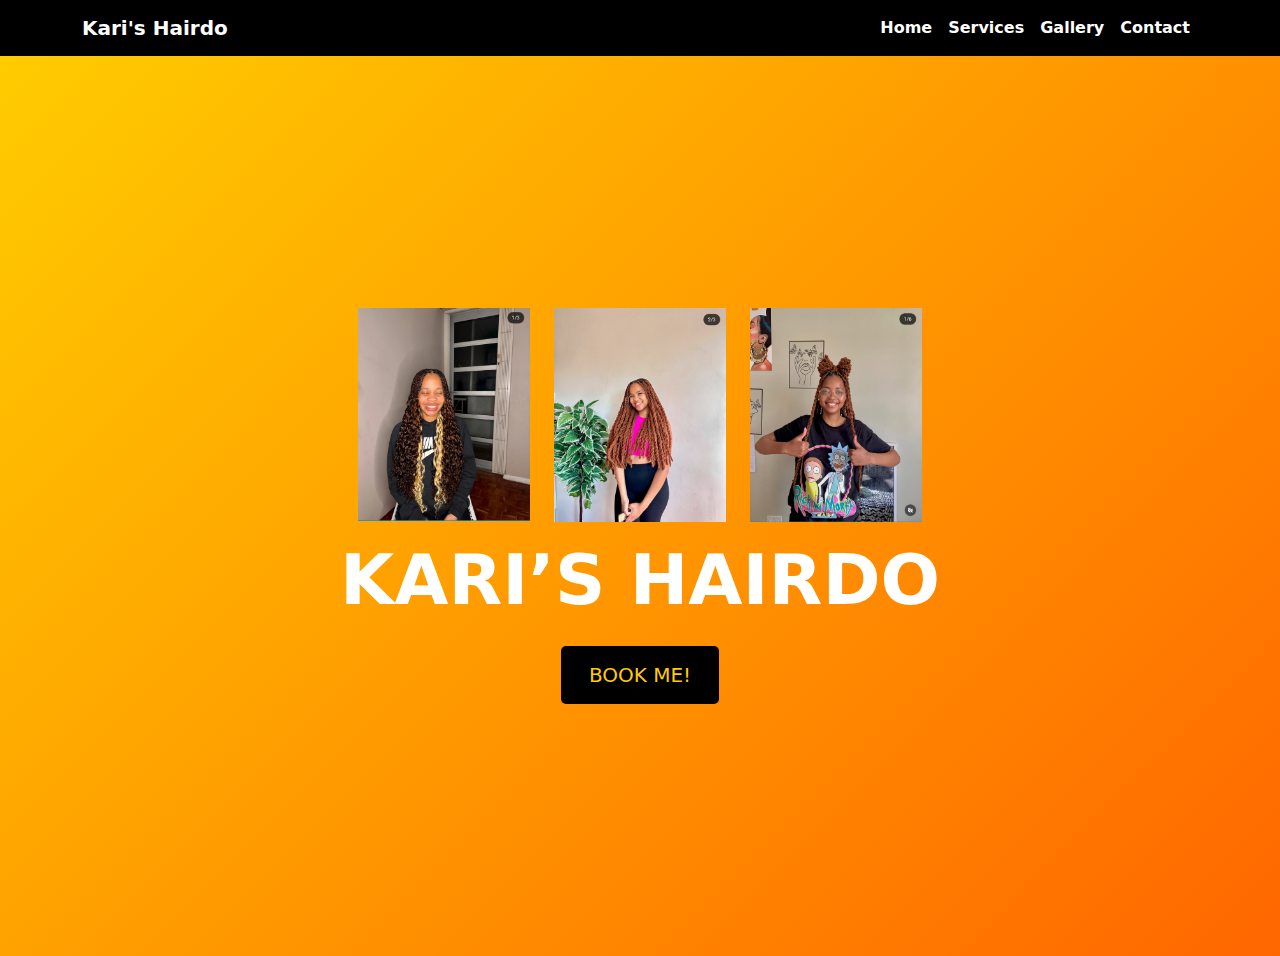
==== test.html @ 06b0147e "Add files via upload" ====
<!DOCTYPE html>
<html lang="en">
<head>
    <meta charset="UTF-8">
    <meta name="viewport" content="width=device-width, initial-scale=1.0">
    <title>Kari's Hairdo</title>
    <!-- Bootstrap 5 CSS -->
    <link href="https://cdn.jsdelivr.net/npm/bootstrap@5.3.0/dist/css/bootstrap.min.css" rel="stylesheet">
    <style>
        /* HEADER STYLING */
        .navbar {
            background: #000;
        }

        .navbar-brand, .nav-link {
            color: white !important;
            font-weight: bold;
        }

        .navbar-toggler {
            border: none;
        }

        /* HERO SECTION */
        .hero {
            background: linear-gradient(135deg, #ffcc00, #ff6600);
            color: white;
            text-align: center;
            padding: 15vh 5%;
        }

        /* FLOATING IMAGES */
        .floating-images img {
            width: 100px;
            height: 100px;
            border-radius: 80%;
            animation: float 3s infinite alternate;
        }

        @keyframes float {
            0% { transform: translateY(0); }
            100% { transform: translateY(-10px); }
        }

        /* CTA BUTTON */
        .cta {
            display: inline-block;
            padding: 14px 28px;
            font-size: 20px;
            background: #000;
            color: #ffcc00;
            text-decoration: none;
            border-radius: 5px;
            transition: background 0.3s;
        }

        .cta:hover {
            background: #222;
        }

        /* DESKTOP STYLING */
        @media (min-width: 992px) {
            .hero h1 {
                font-size: 70px;
            }

            .floating-images img {
                width: 180px;
                height: 180px;
            }
        }
    </style>
</head>
<body>

    <!-- NAVBAR -->
    <nav class="navbar navbar-expand-lg">
        <div class="container">
            <a class="navbar-brand" href="#">Kari's Hairdo</a>
            <button class="navbar-toggler" type="button" data-bs-toggle="collapse" data-bs-target="#navbarNav">
                <span class="navbar-toggler-icon"></span>
            </button>
            <div class="collapse navbar-collapse justify-content-end" id="navbarNav">
                <ul class="navbar-nav">
                    <li class="nav-item"><a class="nav-link" href="#">Home</a></li>
                    <li class="nav-item"><a class="nav-link" href="#">Services</a></li>
                    <li class="nav-item"><a class="nav-link" href="#">Gallery</a></li>
                    <li class="nav-item"><a class="nav-link" href="#">Contact</a></li>
                </ul>
            </div>
        </div>
    </nav>

    <!-- HERO SECTION -->
    <div class="container-fluid hero d-flex flex-column align-items-center justify-content-center min-vh-100">
        <div class="row justify-content-center mb-3">
            <div class="col-4 col-lg-2">
                <img src="/images/pic1.jpg" class="img-fluid" alt="Sample Image 1">
            </div>
            <div class="col-4 col-lg-2">
                <img src="/images/pic2.jpg" class="img-fluid" alt="Sample Image 2">
            </div>
            <div class="col-4 col-lg-2">
                <img src="/images/pic3.jpg" class="img-fluid" alt="Sample Image 3">
            </div>
        </div>
        <h1 class="fw-bold display-4 display-lg-1">KARI’S HAIRDO</h1>
        <a href="#" class="cta mt-3">BOOK ME!</a>
    </div>

    <!-- Bootstrap JS -->
    <script src="https://cdn.jsdelivr.net/npm/bootstrap@5.3.0/dist/js/bootstrap.bundle.min.js"></script>

</body>
</html>
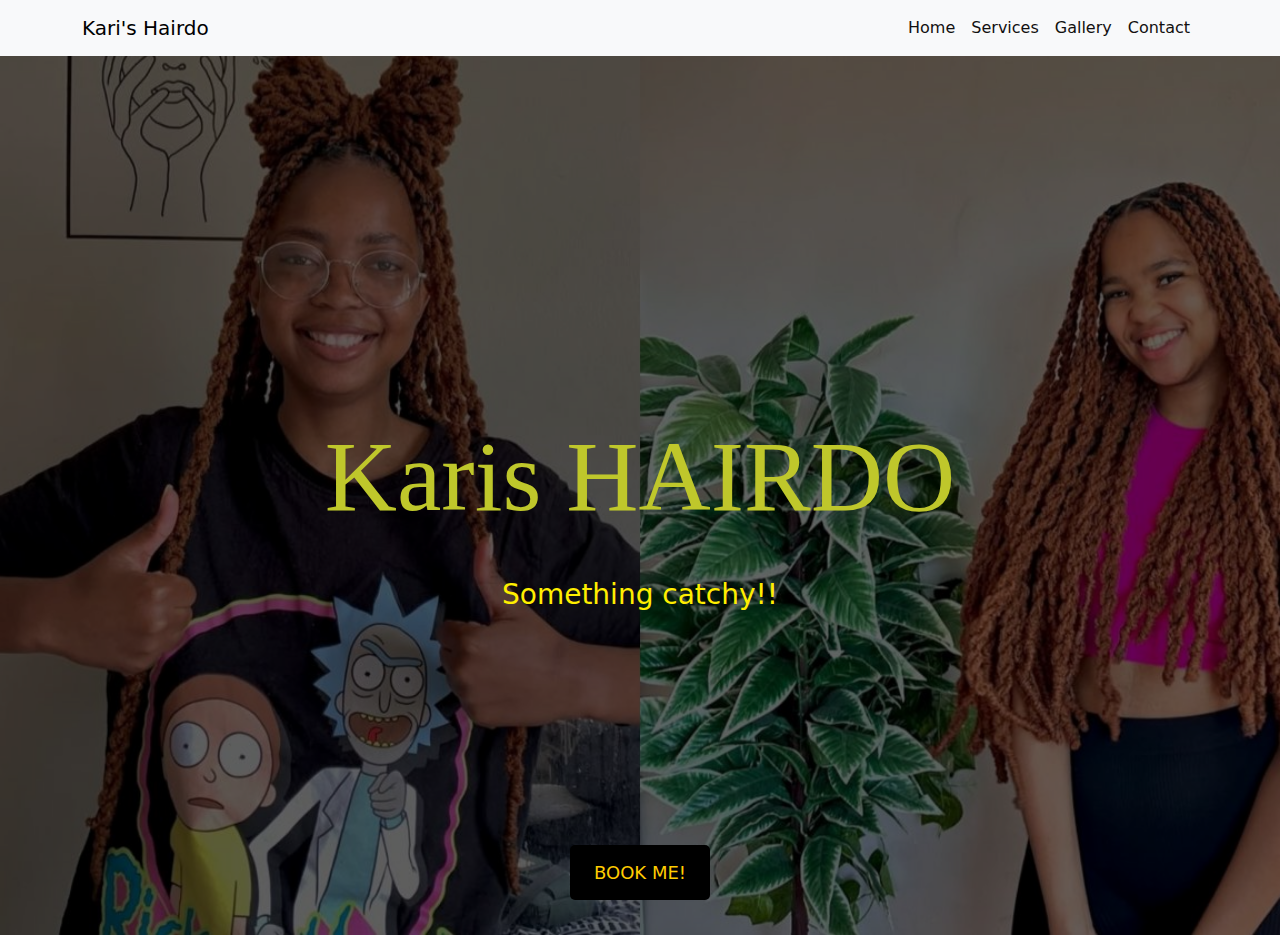
==== commit 3a2ac0aa: "Add files via upload" ====
--- a/test.html
+++ b/test.html
@@ -1,115 +1,41 @@
 <!DOCTYPE html>
 <html lang="en">
-<head>
-    <meta charset="UTF-8">
-    <meta name="viewport" content="width=device-width, initial-scale=1.0">
-    <title>Kari's Hairdo</title>
-    <!-- Bootstrap 5 CSS -->
-    <link href="https://cdn.jsdelivr.net/npm/bootstrap@5.3.0/dist/css/bootstrap.min.css" rel="stylesheet">
-    <style>
-        /* HEADER STYLING */
-        .navbar {
-            background: #000;
-        }
+    <head>
+        <meta charset="UTF-8">
+        <meta name="viewport" content="width=device-width, initial-scale=1.0">
+        <!-- Bootstrap 5 CSS -->
+        <link href="https://cdn.jsdelivr.net/npm/bootstrap@5.3.0/dist/css/bootstrap.min.css" rel="stylesheet" />
+        <!-- Font Awesome -->
+        <link rel="stylesheet" href="https://cdnjs.cloudflare.com/ajax/libs/font-awesome/6.0.0-beta3/css/all.min.css" />
+        <link rel="stylesheet" href="test.css">
+        <title>Document</title>
+    </head>
+        <!-- NAVBAR -->
+        <nav class="navbar navbar-expand-lg bg-light fixed-top">
+            <div class="container">
+                <a class="navbar-brand" href="#">Kari's Hairdo</a>
+                <button class="navbar-toggler" type="button" data-bs-toggle="collapse" data-bs-target="#navbarNav">
+                    <span class="navbar-toggler-icon"></span>
+                </button>
+                <div class="collapse navbar-collapse justify-content-end" id="navbarNav">
+                    <ul class="navbar-nav">
+                        <li class="nav-item"><a class="nav-link" href="#">Home</a></li>
+                        <li class="nav-item"><a class="nav-link" href="#">Services</a></li>
+                        <li class="nav-item"><a class="nav-link" href="#">Gallery</a></li>
+                        <li class="nav-item"><a class="nav-link" href="#">Contact</a></li>
+                    </ul>
+                </div>
+            </div>
+        </nav>
+        <div class="hero">
+            <h1>Karis HAIRDO</h1>
+            <h3 class="h3">Something catchy!!</h2>
+            <!--<img src="images/mix22.jpg" class="img-fluid mx-auto d-block imgC">-->
+            <a href="#" class="cta">BOOK ME!</a>
+        </div>
+        <script src="https://cdn.jsdelivr.net/npm/bootstrap@5.3.0/dist/js/bootstrap.bundle.min.js"></script>
 
-        .navbar-brand, .nav-link {
-            color: white !important;
-            font-weight: bold;
-        }
-
-        .navbar-toggler {
-            border: none;
-        }
-
-        /* HERO SECTION */
-        .hero {
-            background: linear-gradient(135deg, #ffcc00, #ff6600);
-            color: white;
-            text-align: center;
-            padding: 15vh 5%;
-        }
-
-        /* FLOATING IMAGES */
-        .floating-images img {
-            width: 100px;
-            height: 100px;
-            border-radius: 80%;
-            animation: float 3s infinite alternate;
-        }
-
-        @keyframes float {
-            0% { transform: translateY(0); }
-            100% { transform: translateY(-10px); }
-        }
-
-        /* CTA BUTTON */
-        .cta {
-            display: inline-block;
-            padding: 14px 28px;
-            font-size: 20px;
-            background: #000;
-            color: #ffcc00;
-            text-decoration: none;
-            border-radius: 5px;
-            transition: background 0.3s;
-        }
-
-        .cta:hover {
-            background: #222;
-        }
-
-        /* DESKTOP STYLING */
-        @media (min-width: 992px) {
-            .hero h1 {
-                font-size: 70px;
-            }
-
-            .floating-images img {
-                width: 180px;
-                height: 180px;
-            }
-        }
-    </style>
-</head>
 <body>
-
-    <!-- NAVBAR -->
-    <nav class="navbar navbar-expand-lg">
-        <div class="container">
-            <a class="navbar-brand" href="#">Kari's Hairdo</a>
-            <button class="navbar-toggler" type="button" data-bs-toggle="collapse" data-bs-target="#navbarNav">
-                <span class="navbar-toggler-icon"></span>
-            </button>
-            <div class="collapse navbar-collapse justify-content-end" id="navbarNav">
-                <ul class="navbar-nav">
-                    <li class="nav-item"><a class="nav-link" href="#">Home</a></li>
-                    <li class="nav-item"><a class="nav-link" href="#">Services</a></li>
-                    <li class="nav-item"><a class="nav-link" href="#">Gallery</a></li>
-                    <li class="nav-item"><a class="nav-link" href="#">Contact</a></li>
-                </ul>
-            </div>
-        </div>
-    </nav>
-
-    <!-- HERO SECTION -->
-    <div class="container-fluid hero d-flex flex-column align-items-center justify-content-center min-vh-100">
-        <div class="row justify-content-center mb-3">
-            <div class="col-4 col-lg-2">
-                <img src="/images/pic1.jpg" class="img-fluid" alt="Sample Image 1">
-            </div>
-            <div class="col-4 col-lg-2">
-                <img src="/images/pic2.jpg" class="img-fluid" alt="Sample Image 2">
-            </div>
-            <div class="col-4 col-lg-2">
-                <img src="/images/pic3.jpg" class="img-fluid" alt="Sample Image 3">
-            </div>
-        </div>
-        <h1 class="fw-bold display-4 display-lg-1">KARI’S HAIRDO</h1>
-        <a href="#" class="cta mt-3">BOOK ME!</a>
-    </div>
-
-    <!-- Bootstrap JS -->
-    <script src="https://cdn.jsdelivr.net/npm/bootstrap@5.3.0/dist/js/bootstrap.bundle.min.js"></script>
-
+    
 </body>
-</html>
+</html>--- a/test.css
+++ b/test.css
@@ -0,0 +1,119 @@
+        /* Custom Styles */
+        body{
+            background-color: #222;
+        }
+        .navbar {
+            background-color: #000; /* Black navbar */
+            margin-bottom: 0;
+        }
+        
+        .navbar-brand img {
+            width: 40px;
+            height: 40px;
+        }
+
+        .navbar-nav .nav-link {
+            color: rgb(18, 16, 16);
+        }
+
+        .navbar-nav .nav-link:hover {
+            color: #ffcc00;
+        }
+
+        .hero {
+            background-image: url("images/mix222.jpg");
+            background-size: cover;
+            background-position: center;
+            background-repeat: no-repeat;
+            position: relative;
+            display: flex;
+            background-color: #000;
+            text-align: center;
+            padding: 100px 20px;
+            /*background: linear-gradient(135deg, #ffcc00, #ff6600);*/
+            color: white;
+            height: 100vh;
+            overflow: hidden;
+            flex-direction: column;
+            align-items: center;  /* Centers content horizontally */
+            justify-content: center;  
+            margin-top: 35px;
+        }
+        /*for mobile phones, reduce the scale of the picture*/
+        @media (max-width: 768px) {
+            .hero {
+                height: 30vh;  /* Reduce height for mobile */
+                background-size: contain;  /* Adjust how the image fits */
+                font-size: 1.5rem;
+                padding: 50px 20px;
+            }
+            .hero h3{
+                font-size: medium;
+            }
+        }
+        .hero h1 {
+            position: absolute;
+            font-size: clamp(40px, 10vw, 100px);  /* Adjust dynamically */
+            margin-bottom: 16px;
+            z-index: 2;
+            width: 100%;
+            padding: 20px;
+        }
+        .hero h3{
+            position:absolute;
+            color:rgb(255, 238, 0);
+            bottom: 35%;
+            padding-top: 55px;
+        }
+        .hero::before {
+            content: "";
+            position: absolute;
+            top: 0;
+            left: 0;
+            width: 100%;
+            height: 100%;
+            background: rgba(0, 0, 0, 0.6);
+        }
+
+       /* .floating-images {
+            display: flex;
+            justify-content: center;
+            gap: 10px;
+            margin-bottom: 16px;
+        }*/
+
+        /*.floating-images img {
+            width: 80px;
+            height: 80px;
+            border-radius: 50%;
+            animation: float 3s infinite alternate;
+        }*/
+
+        /*@keyframes float {
+            0% { transform: translateY(0); }
+            100% { transform: translateY(-10px); }
+        }*/
+        h1{
+            font-family: "Times New Roman", Times, serif;
+            font-size: large;
+            color: #bfc72b;
+        }
+
+        .cta {
+            position: absolute;
+            display: inline-block;
+            padding: 14px 24px;
+            background: #000;
+            color: #ffcc00;
+            font-size: 18px;
+            text-decoration: none;
+            border-radius: 5px;
+            transition: background 0.3s;
+            bottom: 20px;
+            justify-content: center;
+            margin-bottom: 15px;
+        }
+
+        .cta:hover {
+            background: #222;
+        }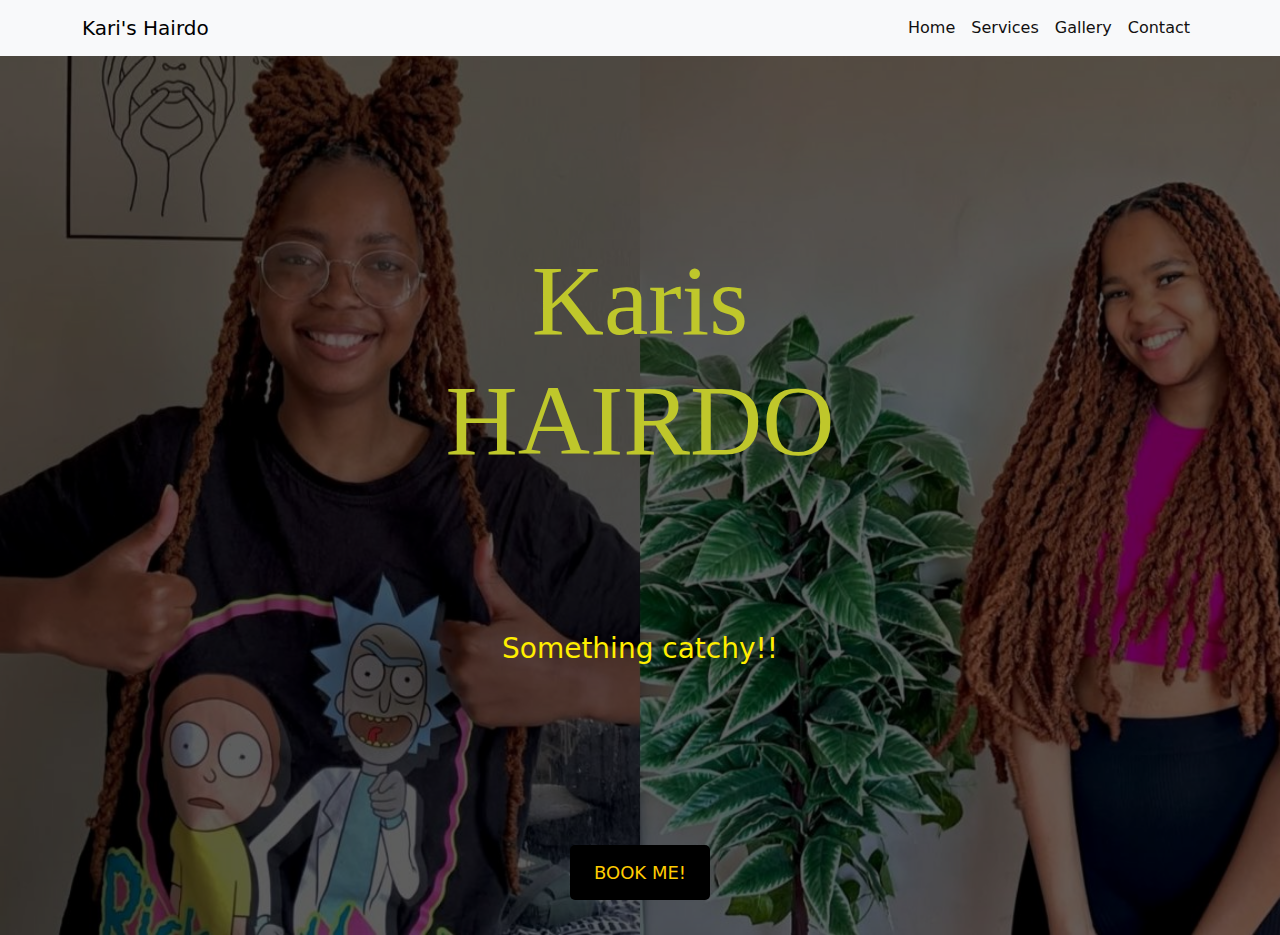
==== commit 59f16a49: "Update test.html" ====
--- a/test.html
+++ b/test.html
@@ -28,7 +28,7 @@
             </div>
         </nav>
         <div class="hero">
-            <h1>Karis HAIRDO</h1>
+            <h1>Karis<br> HAIRDO</h1>
             <h3 class="h3">Something catchy!!</h2>
             <!--<img src="images/mix22.jpg" class="img-fluid mx-auto d-block imgC">-->
             <a href="#" class="cta">BOOK ME!</a>
@@ -38,4 +38,4 @@
 <body>
     
 </body>
-</html>+</html>
--- a/test.css
+++ b/test.css
@@ -44,26 +44,42 @@
             .hero {
                 height: 30vh;  /* Reduce height for mobile */
                 background-size: contain;  /* Adjust how the image fits */
-                font-size: 1.5rem;
                 padding: 50px 20px;
             }
+            .hero h1{
+                font-size: clamp(24px, 6vw, 50px)!important;
+                padding-bottom: 1rem;
+                transform: translateY(-50%);
+
+            }
             .hero h3{
-                font-size: medium;
+                font-size: 1.2rem;
+                padding-top: 1rem;
+                top: 40%;
+            }
+        }
+        /* 📌 Special Fix for Landscape Mode */
+        @media (max-width: 1024px) and (max-height: 500px) {
+            .hero h1 {
+                top: 35%; /* Moves text higher */
+                font-size: 5vw; /* Adjusts size dynamically */
+            }
+            .hero h3 {
+                bottom: 20%; /* Moves text lower */
+                font-size: 1rem;
             }
         }
         .hero h1 {
             position: absolute;
             font-size: clamp(40px, 10vw, 100px);  /* Adjust dynamically */
-            margin-bottom: 16px;
             z-index: 2;
             width: 100%;
-            padding: 20px;
+            transform: translateY(-50%); /* Ensures centering */
         }
         .hero h3{
             position:absolute;
             color:rgb(255, 238, 0);
-            bottom: 35%;
-            padding-top: 55px;
+            bottom: 29%;
         }
         .hero::before {
             content: "";
@@ -94,8 +110,8 @@
             100% { transform: translateY(-10px); }
         }*/
         h1{
-            font-family: "Times New Roman", Times, serif;
-            font-size: large;
+            font-family: 'Sofia', cursive;
+            font-size: medium;
             color: #bfc72b;
         }
 
@@ -116,4 +132,7 @@
 
         .cta:hover {
             background: #222;
+        }
+        .moveUp{
+            bottom: 200xp;
         }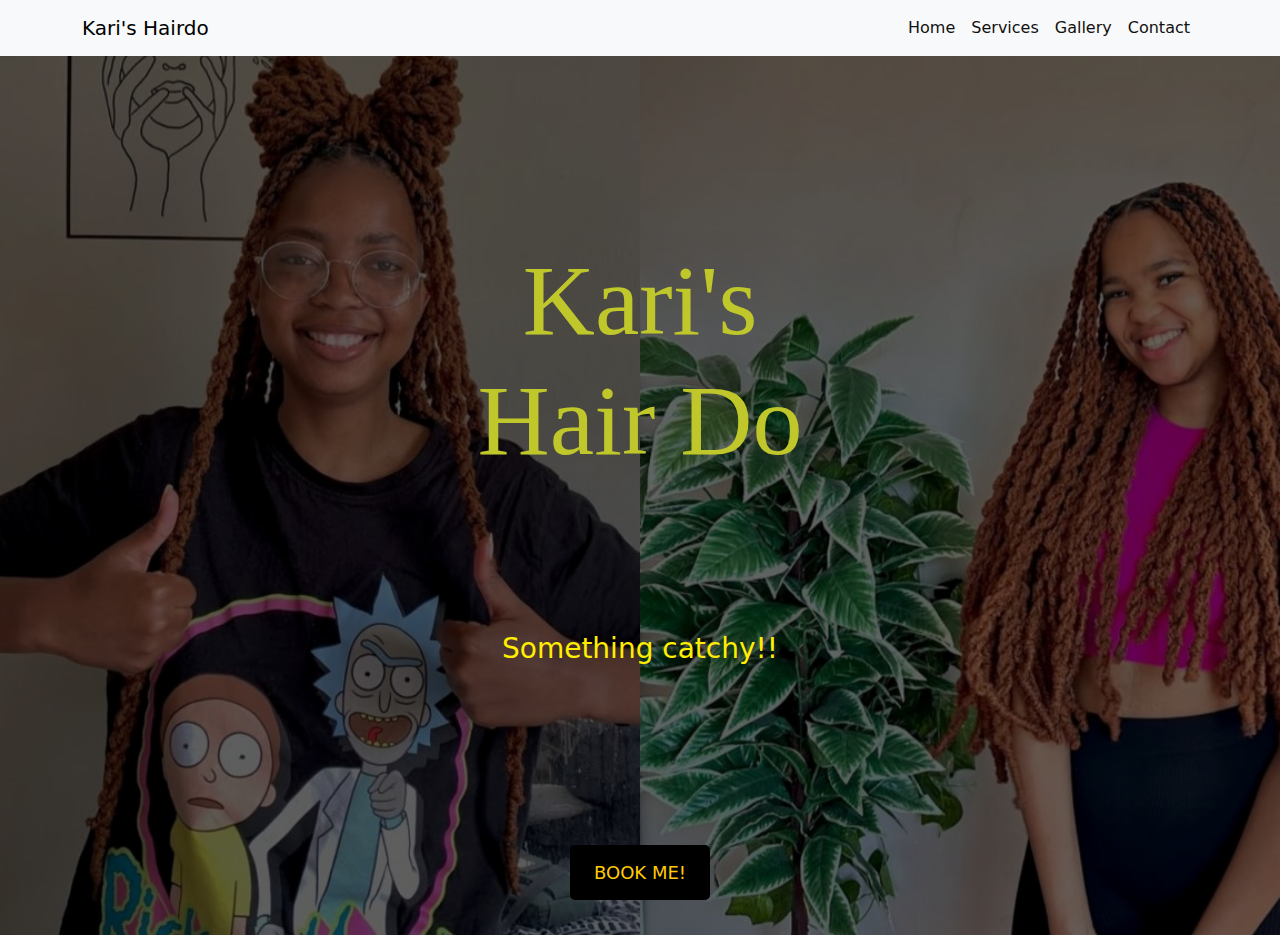
==== commit 1e7fddf1: "Update test.html" ====
--- a/test.html
+++ b/test.html
@@ -28,7 +28,7 @@
             </div>
         </nav>
         <div class="hero">
-            <h1>Karis<br> HAIRDO</h1>
+            <h1>Kari's<br> Hair Do</h1>
             <h3 class="h3">Something catchy!!</h2>
             <!--<img src="images/mix22.jpg" class="img-fluid mx-auto d-block imgC">-->
             <a href="#" class="cta">BOOK ME!</a>
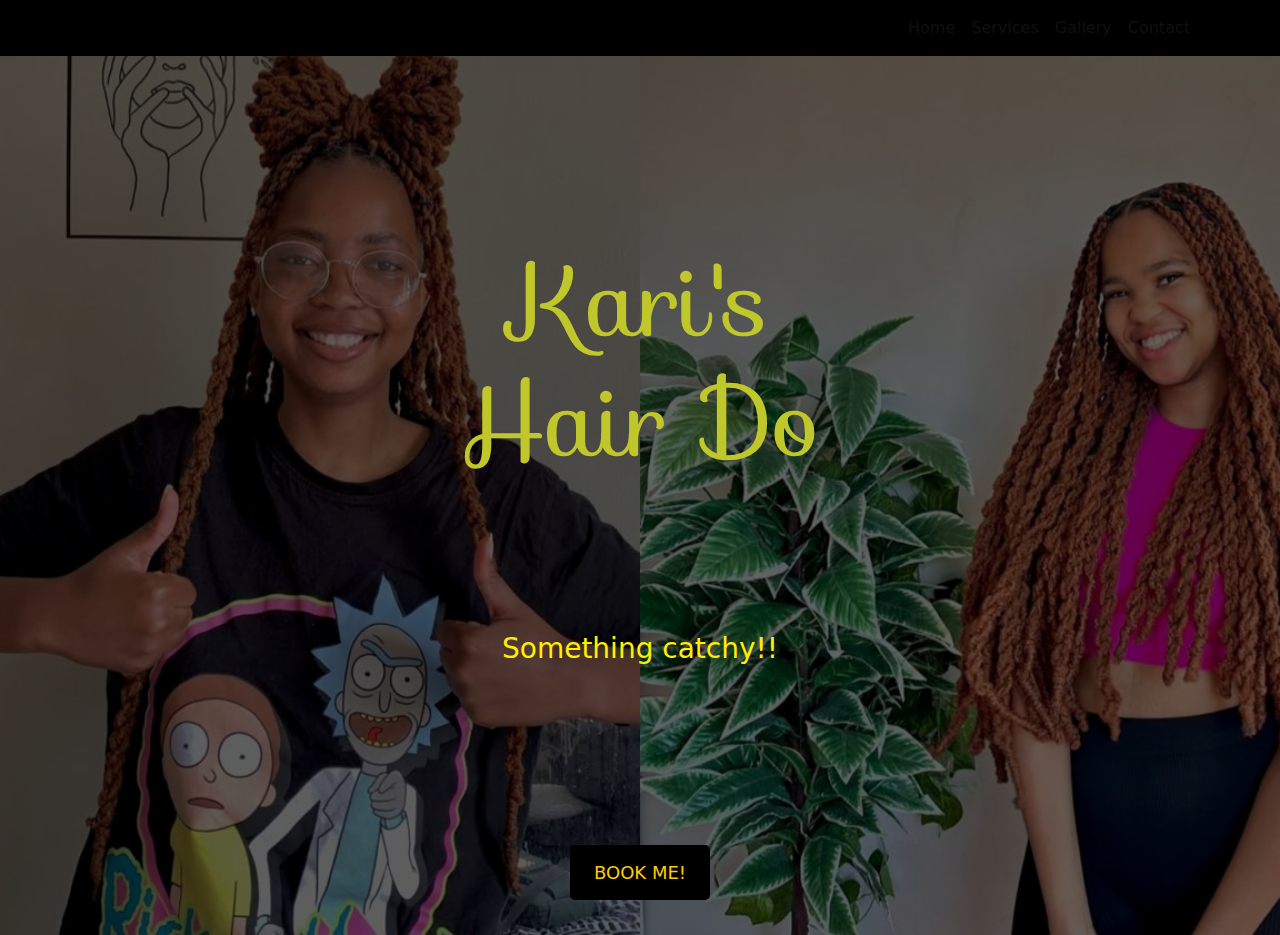
==== commit af8da70d: "Add files via upload" ====
--- a/test.html
+++ b/test.html
@@ -9,11 +9,13 @@
         <link rel="stylesheet" href="https://cdnjs.cloudflare.com/ajax/libs/font-awesome/6.0.0-beta3/css/all.min.css" />
         <link rel="stylesheet" href="test.css">
         <title>Document</title>
+        <link rel="stylesheet" href="https://fonts.googleapis.com/css?family=Sofia"
+
     </head>
         <!-- NAVBAR -->
-        <nav class="navbar navbar-expand-lg bg-light fixed-top">
+        <nav class="navbar navbar-expand-lg fixed-top">
             <div class="container">
-                <a class="navbar-brand" href="#">Kari's Hairdo</a>
+                <a class="navbar-brand" href="#">Kari's Hair Do</a>
                 <button class="navbar-toggler" type="button" data-bs-toggle="collapse" data-bs-target="#navbarNav">
                     <span class="navbar-toggler-icon"></span>
                 </button>
@@ -38,4 +40,4 @@
 <body>
     
 </body>
-</html>
+</html>--- a/test.css
+++ b/test.css
@@ -47,7 +47,7 @@
                 padding: 50px 20px;
             }
             .hero h1{
-                font-size: clamp(24px, 6vw, 50px)!important;
+                font-size: clamp(30px, 8vw, 60px)!important;
                 padding-bottom: 1rem;
                 transform: translateY(-50%);
 
@@ -135,4 +135,4 @@
         }
         .moveUp{
             bottom: 200xp;
-        }+        }
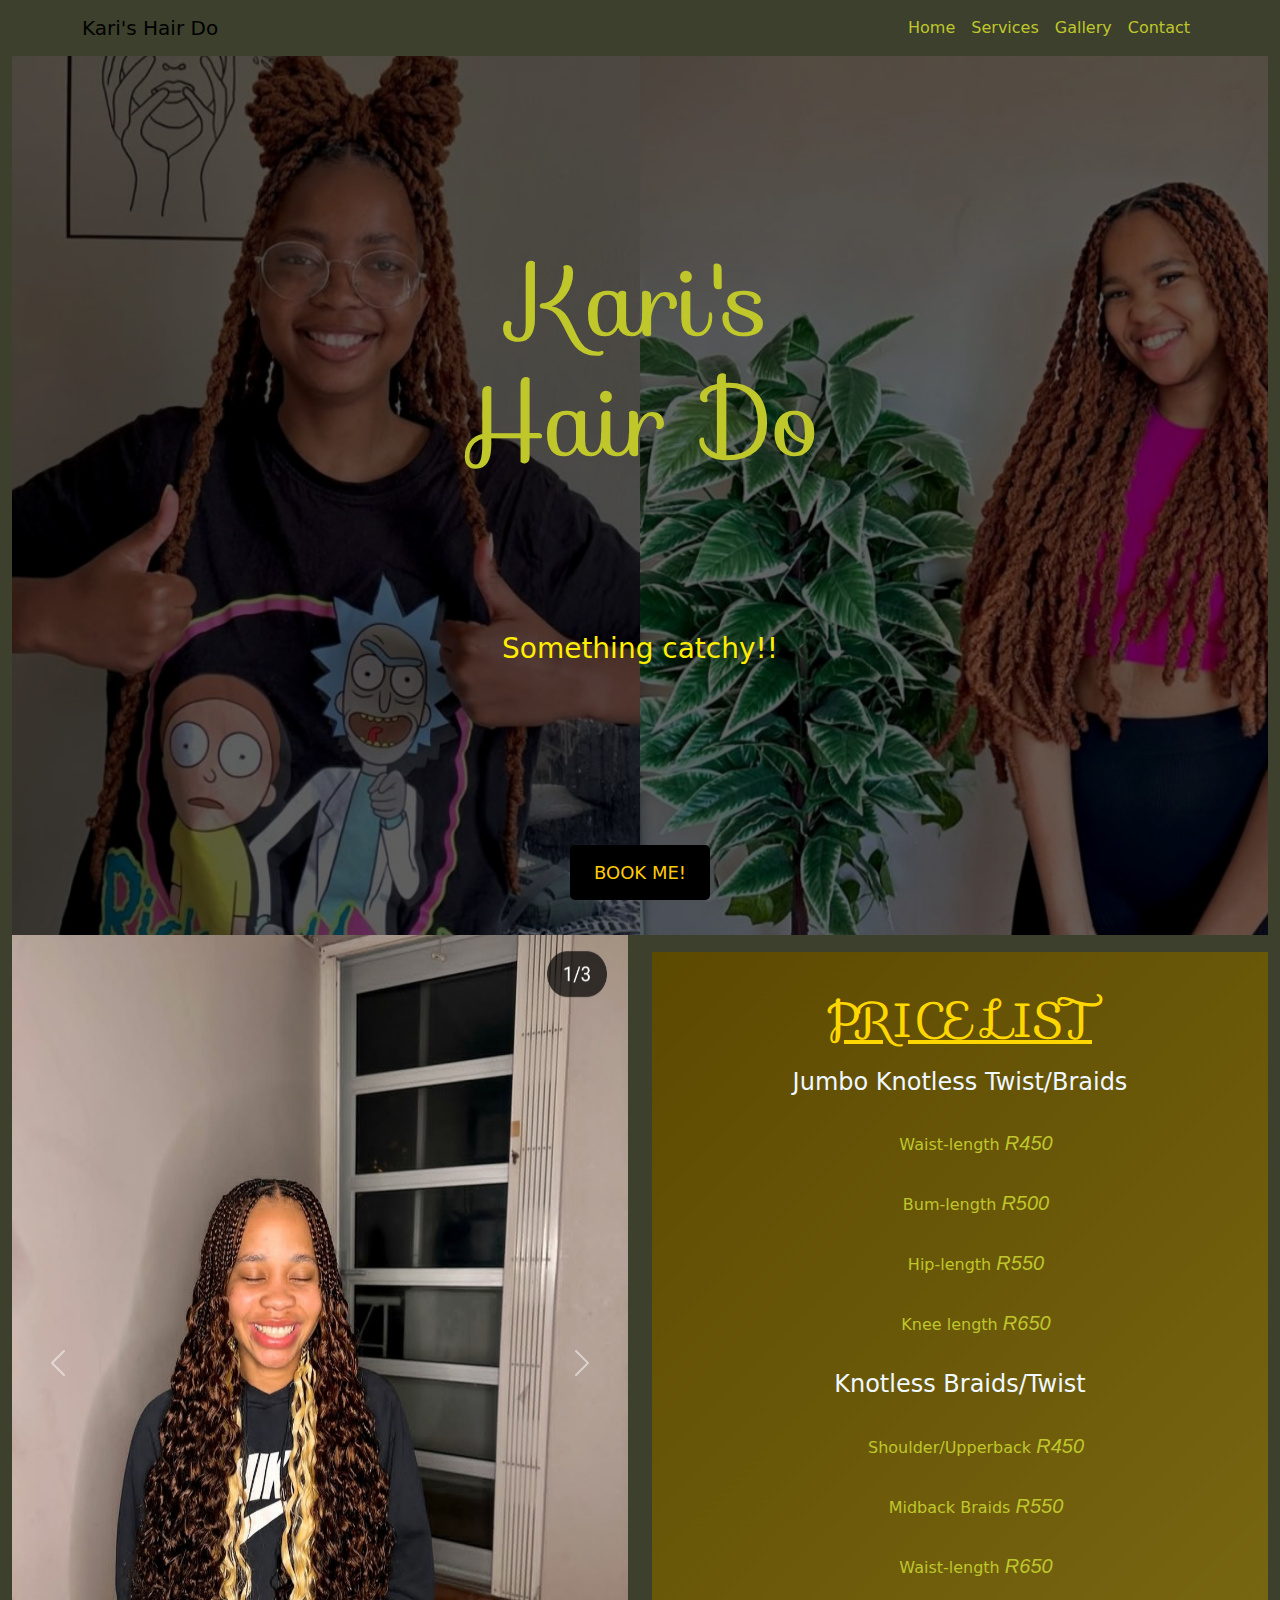
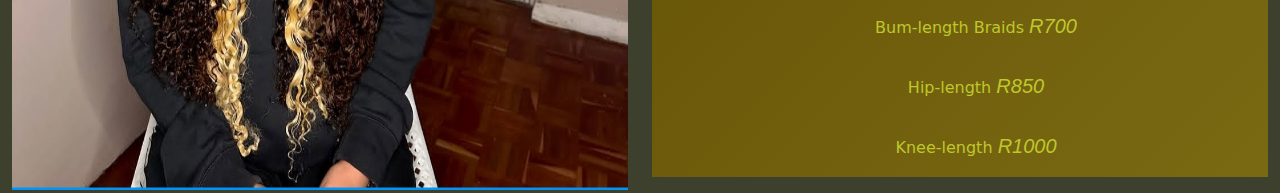
==== commit 00c671d2: "Add files via upload" ====
--- a/test.html
+++ b/test.html
@@ -9,9 +9,10 @@
         <link rel="stylesheet" href="https://cdnjs.cloudflare.com/ajax/libs/font-awesome/6.0.0-beta3/css/all.min.css" />
         <link rel="stylesheet" href="test.css">
         <title>Document</title>
-        <link rel="stylesheet" href="https://fonts.googleapis.com/css?family=Sofia"
+        <link rel="stylesheet" href="https://fonts.googleapis.com/css?family=Sofia">
 
     </head>
+    <body class="container-fluid">
         <!-- NAVBAR -->
         <nav class="navbar navbar-expand-lg fixed-top">
             <div class="container">
@@ -35,9 +36,83 @@
             <!--<img src="images/mix22.jpg" class="img-fluid mx-auto d-block imgC">-->
             <a href="#" class="cta">BOOK ME!</a>
         </div>
+            <!-- Gallery section -->
+        <div class="row">
+            <div class="col-md-6">
+                <section id="gallery">
+                    <div id="galleryControls" class="carousel slide" data-bs-ride="carousel" data-bs-wrap="true">
+                        <div class="carousel-inner">
+                            <div class="carousel-item active">
+                                <img class="d-block w-100" src="images/pic1.jpg" alt="First slide" loading="lazy">
+                            </div>
+                            <div class="carousel-item">
+                                <img class="d-block w-100" src="images/pic2.jpg" alt="Second slide" loading="lazy">
+                            </div>
+                            <div class="carousel-item">
+                                <img class="d-block w-100" src="images/pic3.jpg" alt="Third slide" loading="lazy">
+                            </div>
+                        </div>
+                        <button
+                            class="carousel-control-prev"
+                            type="button"
+                            data-bs-target="#galleryControls"
+                            data-bs-slide="prev">
+                            <span class="carousel-control-prev-icon" aria-hidden="true"></span>
+                            <span class="visually-hidden">Previous</span>
+                        </button>
+                        <button
+                            class="carousel-control-next"
+                            type="button"
+                            data-bs-target="#galleryControls"
+                            data-bs-slide="next">
+                            <span class="carousel-control-next-icon" aria-hidden="true"></span>
+                            <span class="visually-hidden">Next</span>
+                        </button>
+                    </div>
+                </section>
+            </div>
+            <div class="col-md-6">
+                <section id="priceList" class="container animated-bg">
+                    <h1 class="price-header">Price List</h1>
+                    <h4>Jumbo Knotless Twist/Braids</h4>
+                    <ul>
+                        <li>
+                            Waist-length <spam class="price">R450</spam>
+                        </li>
+                        <li>
+                            Bum-length <spam class="price">R500</spam>
+                        </li>
+                        <li>
+                            Hip-length <spam class="price">R550</spam>
+                        </li>
+                        <li>
+                            Knee length <spam class="price">R650</spam>
+                        </li>
+                    </ul>
+                    <h4>Knotless Braids/Twist</h4>
+                    <ul>
+                        <li>
+                            Shoulder/Upperback <spam class="price">R450</spam>
+                        </li>
+                        <li>
+                            Midback Braids <spam class="price">R550</spam>
+                        </li>
+                        <li>
+                            Waist-length <spam class="price">R650</spam>
+                        </li>
+                        <li>
+                            Bum-length Braids <spam class="price">R700</spam>
+                        </li>
+                        <li>
+                            Hip-length <spam class="price">R850</spam>
+                        </li>
+                        <li>
+                            Knee-length <spam class="price">R1000</spam>
+                        </li>
+                    </ul>
+                </section>
+            </div>
+        </div>
         <script src="https://cdn.jsdelivr.net/npm/bootstrap@5.3.0/dist/js/bootstrap.bundle.min.js"></script>
-
-<body>
-    
-</body>
+    <body>
 </html>--- a/test.css
+++ b/test.css
@@ -1,10 +1,12 @@
         /* Custom Styles */
         body{
-            background-color: #222;
+            background-color: #3c402c;
+            color: aliceblue;
         }
         .navbar {
-            background-color: #000; /* Black navbar */
+            background-color: #3c402c; /* Black navbar */
             margin-bottom: 0;
+            height: auto;
         }
         
         .navbar-brand img {
@@ -13,7 +15,7 @@
         }
 
         .navbar-nav .nav-link {
-            color: rgb(18, 16, 16);
+            color:#bfc72b;
         }
 
         .navbar-nav .nav-link:hover {
@@ -57,16 +59,34 @@
                 padding-top: 1rem;
                 top: 40%;
             }
+            section#gallery img{
+                height: 65vh!important;
+            }
         }
         /* 📌 Special Fix for Landscape Mode */
         @media (max-width: 1024px) and (max-height: 500px) {
             .hero h1 {
                 top: 35%; /* Moves text higher */
-                font-size: 5vw; /* Adjusts size dynamically */
+                font-size: 20vw; /* Adjusts size dynamically */
             }
             .hero h3 {
                 bottom: 20%; /* Moves text lower */
                 font-size: 1rem;
+            }
+            .row {
+                display: flex;
+                flex-direction: column; /* Stack items vertically */
+                align-items: center; /* Center content */
+            }
+            
+            .col-md-6 {
+                width: 100%; /* Full width for stacking */
+            }
+        
+            section#gallery, section#priceList {
+                display: block; /* Ensure sections are visible */
+                width: 100%!important;
+                text-align: center; /* Optional: Center text */
             }
         }
         .hero h1 {
@@ -90,6 +110,7 @@
             height: 100%;
             background: rgba(0, 0, 0, 0.6);
         }
+
 
        /* .floating-images {
             display: flex;
@@ -133,6 +154,62 @@
         .cta:hover {
             background: #222;
         }
-        .moveUp{
-            bottom: 200xp;
-        }
+        section#gallery img{
+            height: 95vh;
+        }
+        section#priceList{
+            justify-content: center;
+            text-align: center;
+            line-height: 2rem;
+            padding-top: 40px;
+            font-size: 1rem;
+            margin-top: 17px;
+        }
+        section#priceList h1{
+            font-size: 3rem;
+            text-decoration: underline;
+            padding-bottom: 10px;
+        }
+        section#priceList h4{
+            font-size: 1.5rem;
+            text-decoration: dashed;
+            padding-bottom: 10px;
+        }
+
+        section#priceList ul li{
+            color: #bfc72b;
+            list-style: none;
+            padding: 13px;
+        }
+        .price{
+            font-family: 'Franklin Gothic Medium', 'Arial Narrow', Arial, sans-serif;
+            font-weight: 100;
+            font-style: italic;
+            font-size: 20px;
+        }
+        @keyframes gradientAnimation {
+            0% { background-position: 0% 50%; }
+            50% { background-position: 100% 50%; }
+            100% { background-position: 0% 50%; }
+        }
+          
+        .animated-bg {
+            background: linear-gradient(-45deg, #000000, #89791c, #5d4a01);
+            background-size: 300% 300%;
+            animation: gradientAnimation 8s ease infinite;
+        }
+        @keyframes glow {
+            0% { text-shadow: 0 0 5px #FFD700, 0 0 10px #FFD700; }
+            50% { text-shadow: 0 0 10px #FFDD57, 0 0 20px #FFDD57; }
+            100% { text-shadow: 0 0 5px #FFD700, 0 0 10px #FFD700; }
+        }
+          
+        .price-header {
+            color: #FFD700;
+            text-transform: uppercase;
+            animation: glow 2s ease-in-out infinite alternate;
+        }
+          
+        
+          
+        